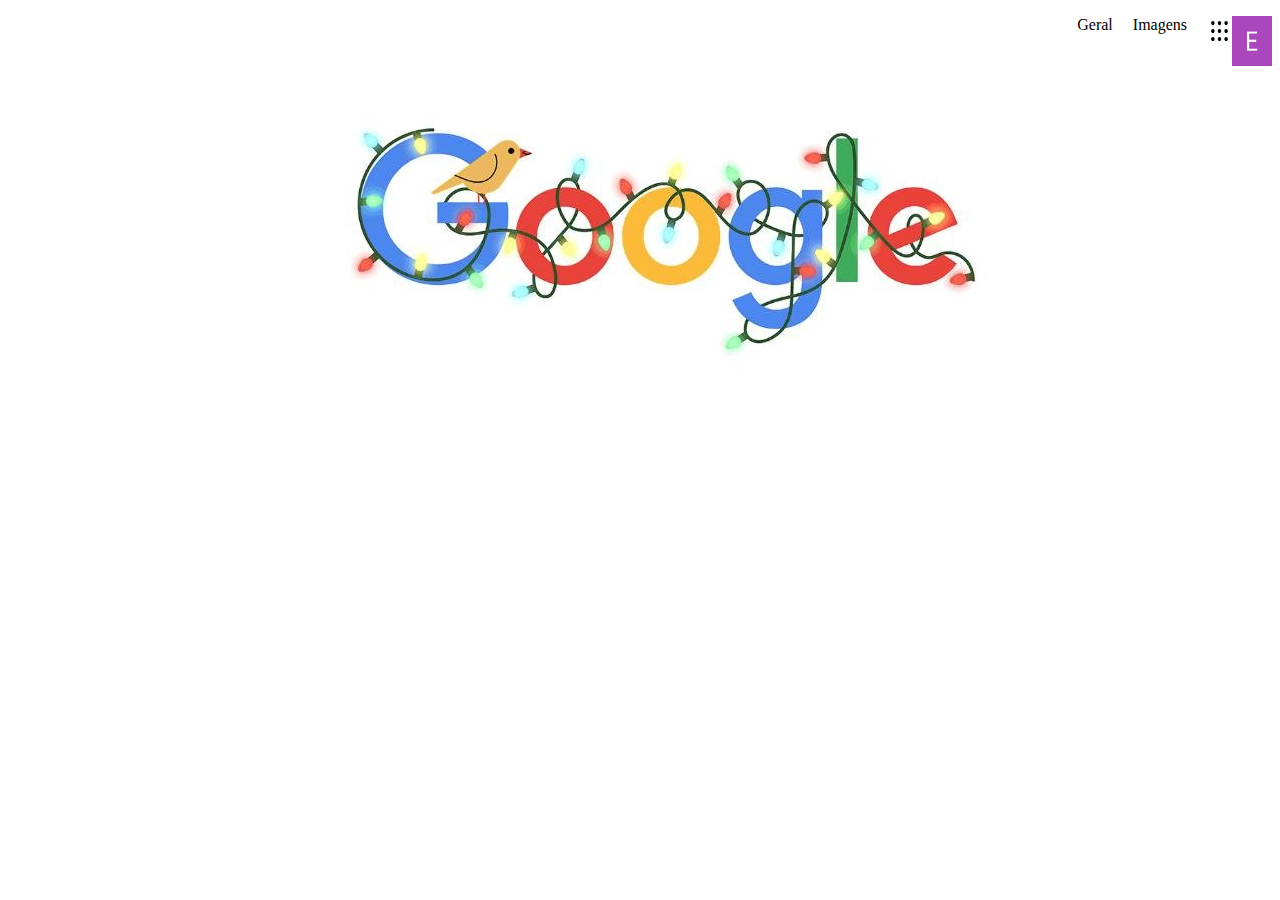
==== HTM/HTM-M01-ExercicioEquipe/index.html @ ba24758f "Inicializacao do exercicio M01 de equipe" ====
<!DOCTYPE html>
<html lang="en">
<head>
    <meta charset="UTF-8">
    <meta http-equiv="X-UA-Compatible" content="IE=edge">
    <meta name="viewport" content="width=device-width, initial-scale=1.0">
    <title>Google search</title>
</head>
<body>
<img class = "rounded" src="source/MicrosoftTeams-image (2).png" width="40"  height="50" align="right" alt="Icone do Usuario">    
<img src="source/apps_FILL0_wght400_GRAD0_opsz48.svg" width="25" align="right" height="30" alt="App Menu" />
<p style="text-align:right">Geral &nbsp;&nbsp;&nbsp; Imagens &nbsp;&nbsp;&nbsp;&nbsp; </p>
<center><img src="source/MicrosoftTeams-image (3).png" class = center></center>



</body>
</html>
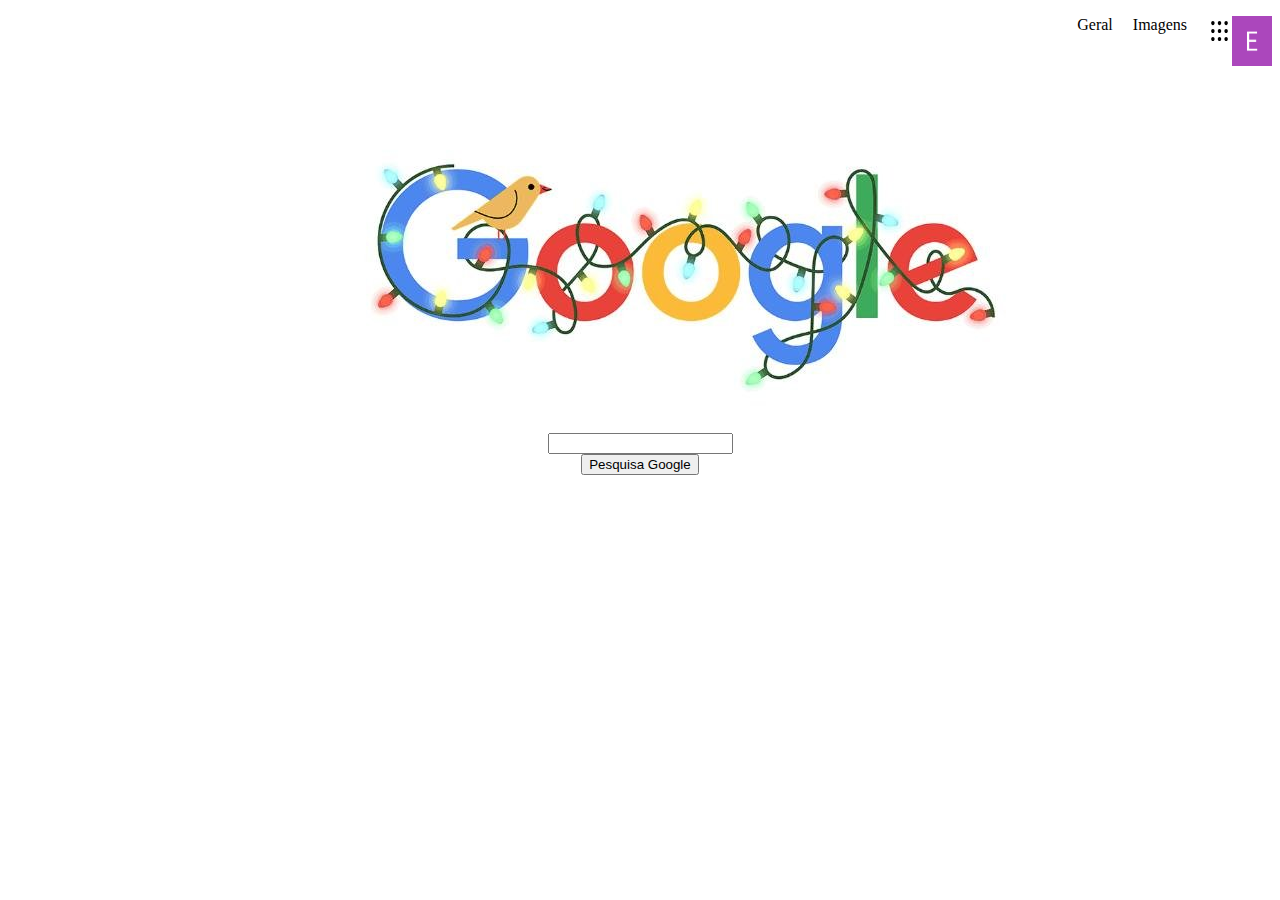
==== commit f6412531: "Alteracoes" ====
--- a/HTM/HTM-M01-ExercicioEquipe/index.html
+++ b/HTM/HTM-M01-ExercicioEquipe/index.html
@@ -10,9 +10,9 @@
 <img class = "rounded" src="source/MicrosoftTeams-image (2).png" width="40"  height="50" align="right" alt="Icone do Usuario">    
 <img src="source/apps_FILL0_wght400_GRAD0_opsz48.svg" width="25" align="right" height="30" alt="App Menu" />
 <p style="text-align:right">Geral &nbsp;&nbsp;&nbsp; Imagens &nbsp;&nbsp;&nbsp;&nbsp; </p>
+<br><br>
 <center><img src="source/MicrosoftTeams-image (3).png" class = center></center>
-
-
-
+<center><input type="text"></center>
+<center><button>Pesquisa Google</button></center>
 </body>
 </html> 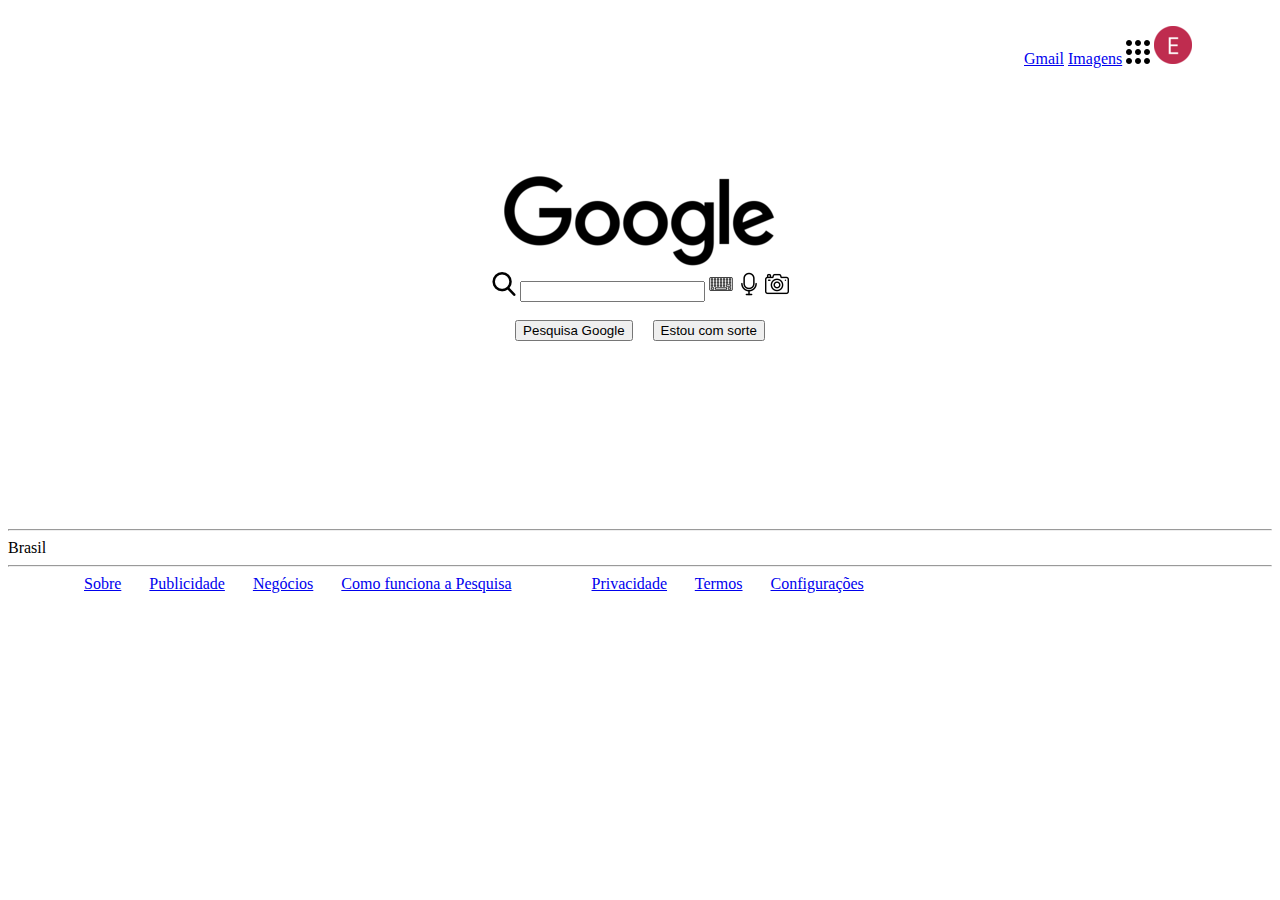
==== commit c9dcb65b: "Updating index.html page" ====
--- a/HTM/HTM-M01-ExercicioEquipe/index.html
+++ b/HTM/HTM-M01-ExercicioEquipe/index.html
@@ -4,15 +4,86 @@
     <meta charset="UTF-8">
     <meta http-equiv="X-UA-Compatible" content="IE=edge">
     <meta name="viewport" content="width=device-width, initial-scale=1.0">
-    <title>Google search</title>
+    <title>HTM - M01 atividade em equipe</title>
 </head>
 <body>
-<img class = "rounded" src="source/MicrosoftTeams-image (2).png" width="40"  height="50" align="right" alt="Icone do Usuario">    
-<img src="source/apps_FILL0_wght400_GRAD0_opsz48.svg" width="25" align="right" height="30" alt="App Menu" />
-<p style="text-align:right">Geral &nbsp;&nbsp;&nbsp; Imagens &nbsp;&nbsp;&nbsp;&nbsp; </p>
-<br><br>
-<center><img src="source/MicrosoftTeams-image (3).png" class = center></center>
-<center><input type="text"></center>
-<center><button>Pesquisa Google</button></center>
+    <br>
+        <header>
+            <span>
+                &nbsp;&nbsp;&nbsp;&nbsp;&nbsp;&nbsp;&nbsp;&nbsp;&nbsp;&nbsp;&nbsp;&nbsp;&nbsp;&nbsp;&nbsp;&nbsp;&nbsp;&nbsp;&nbsp;&nbsp;&nbsp;&nbsp;&nbsp;&nbsp;&nbsp;&nbsp;&nbsp;&nbsp;&nbsp;&nbsp;&nbsp;&nbsp;&nbsp;&nbsp;&nbsp;&nbsp;&nbsp;&nbsp;&nbsp;&nbsp;&nbsp;&nbsp;&nbsp;&nbsp;&nbsp;&nbsp;&nbsp;&nbsp;&nbsp;&nbsp;&nbsp;&nbsp;&nbsp;&nbsp;&nbsp;&nbsp;&nbsp;&nbsp;&nbsp;&nbsp;&nbsp;&nbsp;&nbsp;&nbsp;&nbsp;&nbsp;&nbsp;&nbsp;&nbsp;&nbsp;&nbsp;&nbsp;&nbsp;&nbsp;&nbsp;&nbsp;&nbsp;&nbsp;&nbsp;&nbsp;&nbsp;&nbsp;&nbsp;&nbsp;&nbsp;&nbsp;&nbsp;&nbsp;&nbsp;&nbsp;&nbsp;&nbsp;&nbsp;&nbsp;&nbsp;&nbsp;&nbsp;&nbsp;&nbsp;&nbsp;&nbsp;&nbsp;&nbsp;&nbsp;&nbsp;&nbsp;&nbsp;&nbsp;&nbsp;&nbsp;&nbsp;&nbsp;&nbsp;&nbsp;&nbsp;&nbsp;&nbsp;&nbsp;&nbsp;&nbsp;&nbsp;&nbsp;&nbsp;&nbsp;&nbsp;&nbsp;&nbsp;&nbsp;&nbsp;&nbsp;&nbsp;&nbsp;&nbsp;&nbsp;&nbsp;&nbsp;&nbsp;&nbsp;&nbsp;&nbsp;&nbsp;&nbsp;&nbsp;&nbsp;&nbsp;&nbsp;&nbsp;&nbsp;&nbsp;&nbsp;&nbsp;&nbsp;&nbsp;&nbsp;&nbsp;&nbsp;&nbsp;&nbsp;&nbsp;&nbsp;&nbsp;&nbsp;&nbsp;&nbsp;&nbsp;&nbsp;&nbsp;&nbsp;&nbsp;&nbsp;&nbsp;&nbsp;&nbsp;&nbsp;&nbsp;&nbsp;&nbsp;&nbsp;&nbsp;&nbsp;&nbsp;&nbsp;&nbsp;&nbsp;&nbsp;&nbsp;&nbsp;&nbsp;&nbsp;&nbsp;&nbsp;&nbsp;&nbsp;&nbsp;&nbsp;&nbsp;&nbsp;&nbsp;&nbsp;&nbsp;&nbsp;&nbsp;&nbsp;&nbsp;&nbsp;&nbsp;&nbsp;&nbsp;&nbsp;&nbsp;&nbsp;&nbsp;&nbsp;&nbsp;&nbsp;&nbsp;&nbsp;&nbsp;&nbsp;&nbsp;&nbsp;&nbsp;&nbsp;&nbsp;&nbsp;&nbsp;&nbsp;&nbsp;&nbsp;&nbsp;&nbsp;&nbsp;&nbsp;&nbsp;&nbsp;&nbsp;&nbsp;&nbsp;&nbsp;&nbsp;&nbsp;&nbsp;&nbsp;&nbsp;&nbsp;&nbsp;&nbsp;&nbsp;&nbsp;&nbsp;&nbsp;&nbsp;&nbsp;</span>
+            <a href="#">Gmail</a>
+            <a href="#">Imagens</a>
+            <a>
+                <img src="source/images/icons/menu.png" alt="menu" />
+            </a>
+            <a href="#">
+                <img src="source/images/icons/user-icon.png" alt="user">
+            </a>
+        </header>
+    <main>
+        <br>
+        <br>
+        <br>
+        <br>
+        <br>
+        <br>
+        <center>
+            <img src="source/images/logo-google.png" alt="Google logo" />
+            <br>
+            <span>
+                <img src="source/images/icons/search.png" alt="search" />
+            </span>
+            <input type="text" title="Search"/>
+            <span>
+                <img src="source/images/icons/keyboard.png" alt="search" />
+            </span>
+            <span>
+                <img src="source/images/icons/voice.png" alt="search" />
+            </span>
+            <span>
+                <img src="source/images/icons/camera.png" alt="camera" />
+            </span>
+            <br>
+            <br>
+            <span>
+                <button>Pesquisa Google</button>
+            </span>
+            &nbsp;&nbsp;&nbsp;
+            <span>
+                <button>Estou com sorte</button>
+            </span>
+        </center>
+    </main>
+    <br>
+    <br>
+    <br>
+    <br>
+    <br>
+    <br>
+    <br>
+    <br>
+    <br>
+    <br>
+    <hr>
+    <footer>
+        <span>Brasil</span>
+        <br>
+        <hr>
+        &nbsp;&nbsp;&nbsp;&nbsp;&nbsp;&nbsp;&nbsp;&nbsp;&nbsp;&nbsp;&nbsp;&nbsp;&nbsp;&nbsp;&nbsp;&nbsp;&nbsp;&nbsp;
+        <a href="#">Sobre</a>
+        &nbsp;&nbsp;&nbsp;&nbsp;&nbsp;
+        <a href="#">Publicidade</a>
+        &nbsp;&nbsp;&nbsp;&nbsp;&nbsp;
+        <a href="#">Negócios</a>
+        &nbsp;&nbsp;&nbsp;&nbsp;&nbsp;
+        <a href="#">Como funciona a Pesquisa</a>
+        &nbsp;&nbsp;&nbsp;&nbsp;&nbsp;&nbsp;&nbsp;&nbsp;&nbsp;&nbsp;&nbsp;&nbsp;&nbsp;&nbsp;&nbsp;&nbsp;&nbsp;&nbsp;
+        <a href="#">Privacidade</a>
+        &nbsp;&nbsp;&nbsp;&nbsp;&nbsp;
+        <a href="#">Termos</a>
+        &nbsp;&nbsp;&nbsp;&nbsp;&nbsp;
+        <a href="#">Configurações</a>
+        &nbsp;&nbsp;&nbsp;&nbsp;&nbsp;
+    </footer>
 </body>
-</html> +</html>